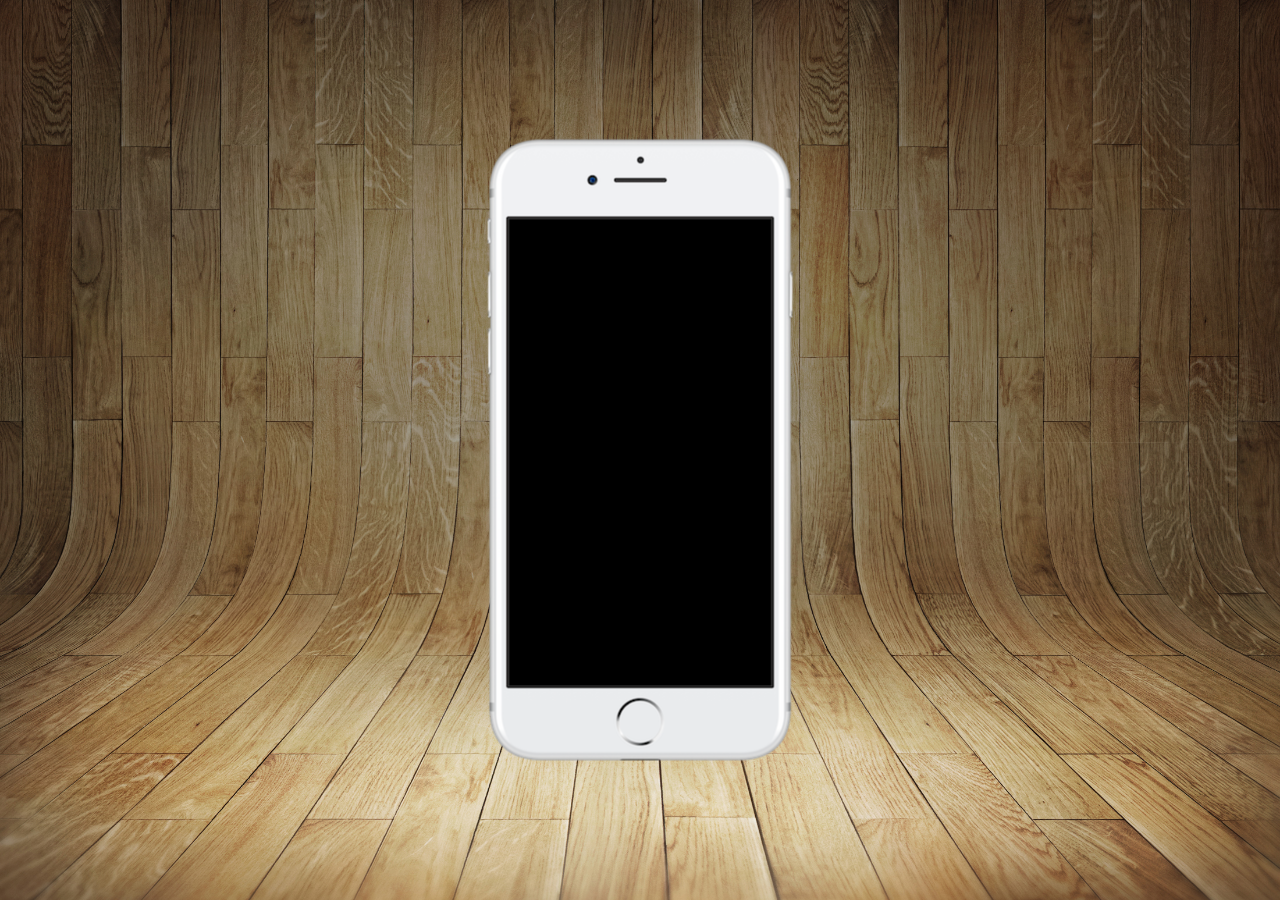
==== index.html @ 958af713 "ok" ====
<!DOCTYPE html>
<html lang="pt-br">
<head>
    <meta charset="UTF-8">
    <meta http-equiv="X-UA-Compatible" content="IE=edge">
    <meta name="viewport" content="width=device-width, initial-scale=1.0">
    <title>Projeto Redes Socias</title>
    <link rel="shortcut icon" href="favicon.ico" type="image/x-icon">
    <link rel="stylesheet" href="estilos/style.css">
</head>
<body>
    <main>
        <section id="telefone">

        </section>
        <section id="redes-sociais">

        </section>
    </main>
</body>
</html>
---- estilos/style.css ----
@charset "UTF-08";

*{
    margin: 0px;
    padding: 0px;
    font-family: Arial, Helvetica, sans-serif;
}

html, body{
    height: 100vh;
    width: 100vw;
    background-color: black;
}

body{
    background: url(../imagens/fundo-madeira.jpg) no-repeat top center;
    background-size: cover;
    background-attachment: fixed;
}

main{
    height: 100vh;
    position: relative;
}

section#telefone{
    position: absolute;
    top: 50%;
    left: 50%;
    transform: translate(-50%, -50%);

    height: 627px;
    width: 311px;
    background: url(../imagens/frame-iphone.png) no-repeat;
}
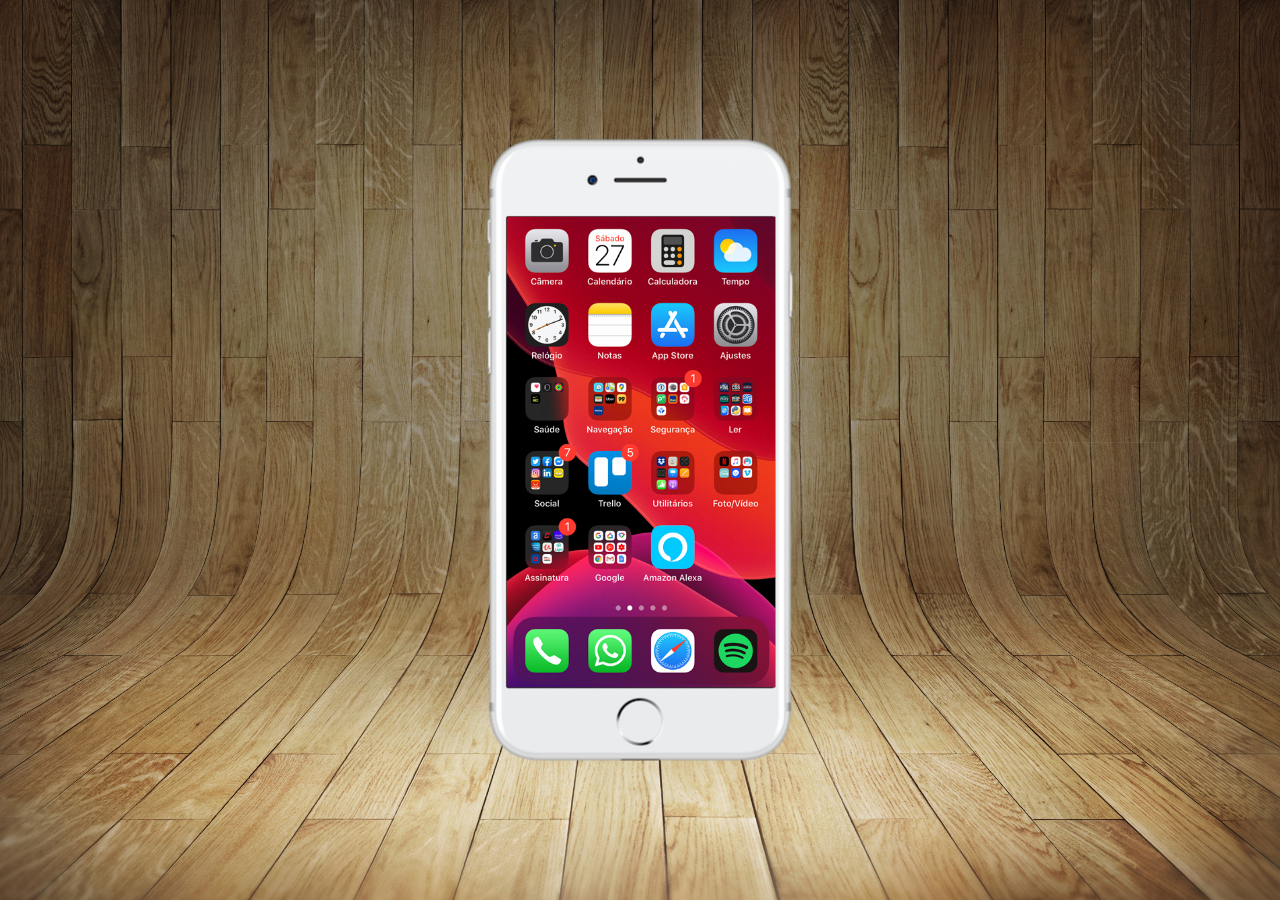
==== commit 45c5d541: "ok" ====
--- a/index.html
+++ b/index.html
@@ -11,7 +11,7 @@
 <body>
     <main>
         <section id="telefone">
-
+            <iframe src="home.html" name="tela" id="tela" frameborder="0"></iframe>
         </section>
         <section id="redes-sociais">
 
--- a/estilos/style.css
+++ b/estilos/style.css
@@ -32,4 +32,12 @@
     height: 627px;
     width: 311px;
     background: url(../imagens/frame-iphone.png) no-repeat;
+}
+
+iframe#tela{
+    position: relative;
+    top: 80px;
+    left: 22px;
+    width: 269px;
+    height: 471px;
 }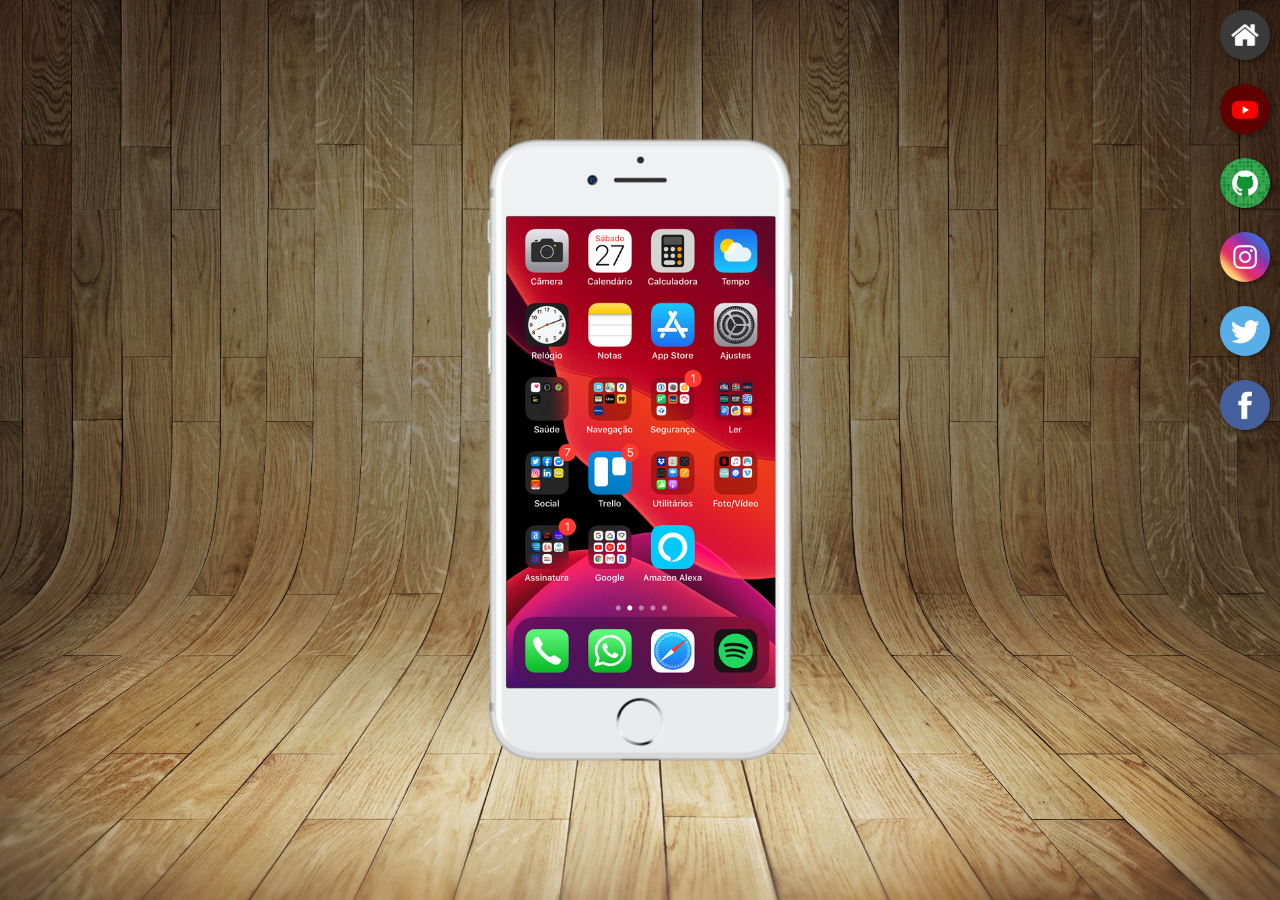
==== commit 173b1c64: "botoes" ====
--- a/index.html
+++ b/index.html
@@ -14,7 +14,12 @@
             <iframe src="home.html" name="tela" id="tela" frameborder="0"></iframe>
         </section>
         <section id="redes-sociais">
-
+            <a href="#" target="tela"><img src="imagens/logo-home.jpg" alt="hOME"></a><br>
+            <a href="#" target="tela"><img src="imagens/logo-youtube.jpg" alt="Youtube"></a><br>
+            <a href="#" target="tela"><img src="imagens/logo-github.jpg" alt="GitHub"></a><br>
+            <a href="#" target="tela"><img src="imagens/logo-instagram.jpg" alt="Instagram"></a><br>
+            <a href="#" target="tela"><img src="imagens/logo-twitter.jpg" alt="Twitter"></a><br>
+            <a href="#" target="tela"><img src="imagens/logo-facebook.jpg" alt="Facebook"></a>
         </section>
     </main>
 </body>
--- a/estilos/style.css
+++ b/estilos/style.css
@@ -40,4 +40,23 @@
     left: 22px;
     width: 269px;
     height: 471px;
+}
+
+section#redes-sociais{
+    text-align: right;
+}
+
+section#redes-sociais img{
+    width: 50px;
+    margin: 10px;
+    border-radius: 50%;
+    box-shadow: 2px 2px 5px rgba(0, 0, 0, 0.400);
+    box-sizing: border-box;
+}
+
+section#redes-sociais img:hover{
+    border: 2px solid rgba(255, 255, 255, 0.623);
+    transform: translate(-3px, -3px);
+    box-shadow: 5px 5px 10px rgba(0, 0, 0, 0.603);
+    transition: transform .3s, border 1s;
 }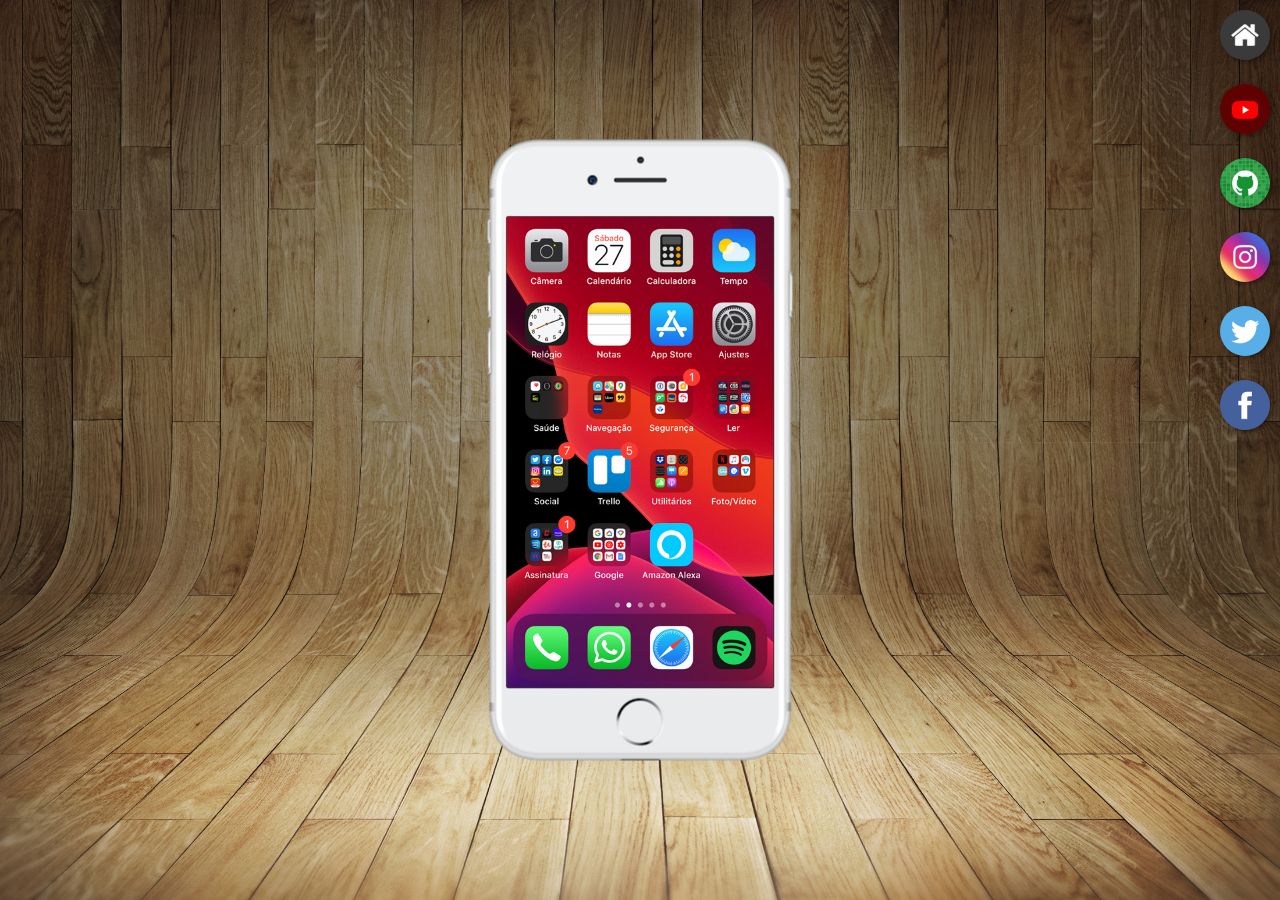
==== commit 7ccdf75d: "ok" ====
--- a/index.html
+++ b/index.html
@@ -14,9 +14,9 @@
             <iframe src="home.html" name="tela" id="tela" frameborder="0"></iframe>
         </section>
         <section id="redes-sociais">
-            <a href="#" target="tela"><img src="imagens/logo-home.jpg" alt="hOME"></a><br>
-            <a href="#" target="tela"><img src="imagens/logo-youtube.jpg" alt="Youtube"></a><br>
-            <a href="#" target="tela"><img src="imagens/logo-github.jpg" alt="GitHub"></a><br>
+            <a href="home.html" target="tela"><img src="imagens/logo-home.jpg" alt="hOME"></a><br>
+            <a href="youtube.html" target="tela"><img src="imagens/logo-youtube.jpg" alt="Youtube"></a><br>
+            <a href="github.html" target="tela"><img src="imagens/logo-github.jpg" alt="GitHub"></a><br>
             <a href="#" target="tela"><img src="imagens/logo-instagram.jpg" alt="Instagram"></a><br>
             <a href="#" target="tela"><img src="imagens/logo-twitter.jpg" alt="Twitter"></a><br>
             <a href="#" target="tela"><img src="imagens/logo-facebook.jpg" alt="Facebook"></a>
--- a/estilos/style.css
+++ b/estilos/style.css
@@ -38,7 +38,7 @@
     position: relative;
     top: 80px;
     left: 22px;
-    width: 269px;
+    width: 267px;
     height: 471px;
 }
 
